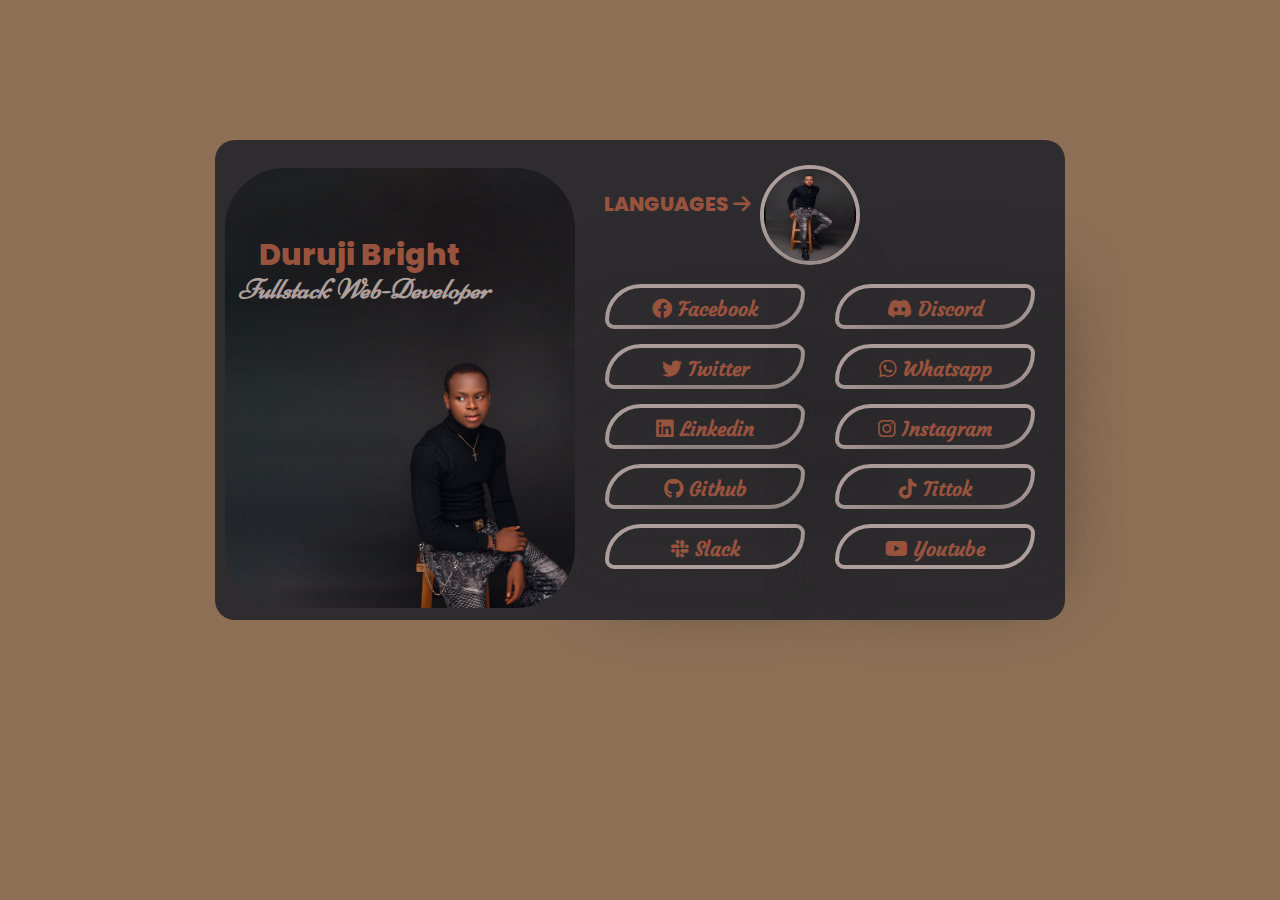
==== index.html @ e7c31bb3 "initial commit" ====
<!DOCTYPE html>
<html lang="en">
  <head>
    <meta charset="UTF-8" />
    <meta http-equiv="X-UA-Compatible" content="IE=edge" />
    <meta name="viewport" content="width=device-width, initial-scale=1.0" />
    <link rel="stylesheet" media="screen and (min-width: 1000px)" href="./desktop.css" />   <!---->
    <link
      rel="stylesheet"
      media="screen and (max-width: 999px)"
      href="./mobile1.css"
    />
    <link rel="stylesheet" href="./fontawesome-free-6.1.1-web/css/all.css" />
    <link rel="preconnect" href="https://fonts.googleapis.com" />
    <link rel="preconnect" href="https://fonts.gstatic.com" crossorigin />
    <link
      href="https://fonts.googleapis.com/css2?family=Courgette&family=Poppins:ital,wght@1,900&display=swap"
      rel="stylesheet"
    />
    <link
      href="https://fonts.googleapis.com/css2?family=Niconne&family=Poppins:ital,wght@1,900&display=swap"
      rel="stylesheet"
    />
    <title>LInks</title>
  </head>
  <body>
    <main>
      <section class="image">
        <img src="./img/SMART2.jpg" alt="" />
        <h3>
          duruji bright
        </h3>
        <h4>fullstack web-developer</h4>
      </section>

      <section class="platform">
        <img src="./img/SMART1.jpg" alt="" />
        <h3>
          languages
          <i class="fa-sharp fa-solid fa-arrow-right"></i>
        </h3>

        <div class="whole">
          <div class="one">
            <div class="links">
              <a target="_blank" href="https://www.facebook.com/bright.duruji.73/?_rdc=2&_rdr">
                <p>
                  <i class="fa-brands fa-facebook"></i>
                  facebook
                </p>
              </a>
            </div>
            <div class="links">
              <a target="_blank" href="https://twitter.com/durujibright">
                <p>
                  <i class="fa-brands fa-twitter"></i>
                  twitter
                </p>
              </a>
            </div>
            <div class="links">
              <a target="_blank" href="https://www.linkedin.com/in/durujibright/">
                <p>
                  <i class="fa-brands fa-linkedin"></i>
                  linkedin
                </p>
              </a>
            </div>
            <div class="links">
              <a target="_blank" href="https://github.com/durujibright">
                <p>
                  <i class="fa-brands fa-github"></i>
                  github
                </p>
              </a>
            </div>
            <div class="links">
              <a target="_blank" href="https://join.slack.com/t/newworkspace-uky6232/shared_invite/zt-1h5nvwura-5Uam5cIsXzIfB9V8qrYp7g">
                <p>
                  <i class="fa-brands fa-slack"></i>
                  slack
                </p>
              </a>
            </div>
          </div>

          <div class="two">
            <div class="links">
              <a target="_blank" href="#">
                <p>
                  <i class="fa-brands fa-discord"></i>
                  discord
                </p>
              </a>
            </div>
            <div  class="links">

              <a target="_blank" href="08065366609">
                <p>
                  <i class="fa-brands fa-whatsapp"></i>
                  whatsapp
                </p>
              </a>
            </div>
            <div class="links">
              <a target="_blank" href="https://www.instagram.com/durujibright/">
                <p>
                  <i class="fa-brands fa-instagram"></i>
                  instagram
                </p>
              </a>
            </div>
            <div class="links">
              <a target="_blank" href="https://www.tiktok.com/@durujibright?lang=en">
                <p>
                  <i class="fa-brands fa-tiktok"></i>
                  tittok
                </p>
              </a>
            </div>
            <div class="links">
              <a target="_blank" href="https://www.youtube.com/channel/UC59kTxROtiET5H1OdBpeBiQ">
                <p>
                  <i class="fa-brands fa-youtube"></i>
                  youtube
                </p>
              </a>
            </div>
          </div>
        </div>
      </section>
    </main>
  </body>
</html>
---- desktop.css ----
* {
  margin: 0;
  padding: 0;
  list-style: none;
  text-decoration: none;
  box-sizing: border-box;
}

body {
  background-color: #8d6f56;
  /* overflow: hidden; */
}

main {
  width: 850px;
  height: 480px;
  background-color: #2e2c2e;
  border-radius: 20px;
  margin: 140px auto;
  display: flex;
}

main section.image {
  width: 40%;
  height: 95%;
  /* margin: 15px 5px 15px 10px; */
}

main section.image img {
  width: 350px;
  height: 440px;
  margin: 28px 0px 0px 10px;
  border-radius: 60px;
  position: relative;
}

main section.image h3 {
  text-transform: capitalize;
  font-family: 'Poppins', sans-serif;
  font-size: 30px;
  font-weight: 800;
  color: #98533e;
  position: absolute;
  margin: -380px 0px 0px 44px;
  /* top: 220px;
  left: 430px; */
}

main section.image h4 {
  text-transform: capitalize;
  font-size: 28px;
  font-weight: 800;
  color: #ae9f9c;
  font-family: 'Niconne', cursive;
  font-style: italic;
  position: absolute;
  margin: -340px 0px 0px 24px;
  /* top: 258px;
  left: 400px; */
}

main section.platform {
  width: 47%;
  height: 95%;
  margin: 15px 5px 15px 25px;
}

main section.platform img {
  width: 100px;
  height: 100px;
  margin: 10px 0px 0px 180px;
  border: 4px solid #ae9f9c;
  border-radius: 60%;
}

main section.platform h3 {
  text-transform: uppercase;
  font-family: 'Poppins', sans-serif;
  font-size: 20px;
  font-weight: 800;
  color: #98533e;
  position: absolute;
  margin: -80px 0px 0px 24px;
  /* top: 200px;
  left: 755px; */
}

main section.platform .whole {
  display: flex;
}

main section.platform .links {
  border: 4px solid #ae9f9c;
  width: 200px;
  width: 200px;
  text-align: center;
  height: 45px;
  margin: 15px 5px 0px 25px;
  border-radius: 10px;
  box-shadow: #2e2c2e 10px 10px 70px 4px;
  font-family: 'Courgette', cursive;
  border-bottom-right-radius: 40px;
  border-top-left-radius: 40px;
}

main section.platform .links p {
  font-size: 20px;
  text-transform: capitalize;
  margin-top: 8px;
  color: #98533e;
  font-weight: 700;
}

main section.platform .links:hover {
  box-shadow: #7c5331 0px 19px 38px,
   #111217 0px 15px 12px;
}

main section.platform .links p:hover {
  font-size: 24px;
  font-weight: 100;
  transition: all 0.4s;
}
---- mobile1.css ----
*{
    margin: 0;
    padding: 0;
    list-style: none;
    text-decoration: none;
    box-sizing: border-box;
}

body {
  background-color: #8d6f56;
}

main {
  width: 450px;
  height: 880px;
  background-color: #2e2c2e;
  border-radius: 20px;
  margin: 140px auto;
  display: block;
}

main section.image {
  width: 100%;
  height: 45%;
}

main section.image img {
  width: 420px;
  height: 400px;
  margin: 10px 0px 0px 15px;
  border-radius: 60px;
  position: relative;
}

main section.image h3 {
  text-transform: capitalize;
  font-family: 'Poppins', sans-serif;
  font-size: 30px;
  font-weight: 800;
  color: #98533e;
  position: absolute;
  margin:  -340px 0px 0px 64px;
  /* top: 220px;
  left: 650px; */
}

main section.image h4 {
  text-transform: capitalize;
  font-size: 30px;
  font-weight: 800;
  color: #ae9f9c;
  font-family: 'Niconne', cursive;
  font-style: italic;
  position: absolute;
  margin:  -300px 0px 0px 30px;
  /* top: 260px;
  left: 620px; */
}

main section.platform {
  width: 100%;
  height: 54%;
}

main section.platform img {
  width: 100px;
  height: 100px;
  margin: 40px 0px 0px 170px;
  border: 4px solid #ae9f9c;
  border-radius: 60%;
}

main section.platform h3 {
  text-transform: uppercase;
  font-family: 'Poppins', sans-serif;
  font-size: 18px;
  font-weight: 800;
  color: #98533e;
  position: absolute;
  margin: -76px 0px 0px 30px;
  /* top: 610px;
  left: 604px; */
}

main section.platform .whole {
  display: flex;
}

main section.platform .links {
  border: 4px solid #ae9f9c;
  width: 200px;
  width: 200px;
  text-align: center;
  height: 45px;
  margin: 15px 5px 0px 15px;
  border-radius: 10px;
  box-shadow: #2e2c2e 10px 10px 70px 4px;
  font-family: 'Courgette', cursive;
  border-bottom-right-radius: 40px;
  border-top-left-radius: 40px;
}

main section.platform .links p {
  font-size: 20px;
  text-transform: capitalize;
  margin-top: 8px;
  color: #98533e;
  font-weight: 700;
}

main section.platform .links:hover {
  box-shadow: #7c5331 0px 19px 38px,
   #111217 0px 15px 12px;
}

main section.platform .links p:hover {
  font-size: 24px;
  font-weight: 100;
  transition: all 0.4s;
}
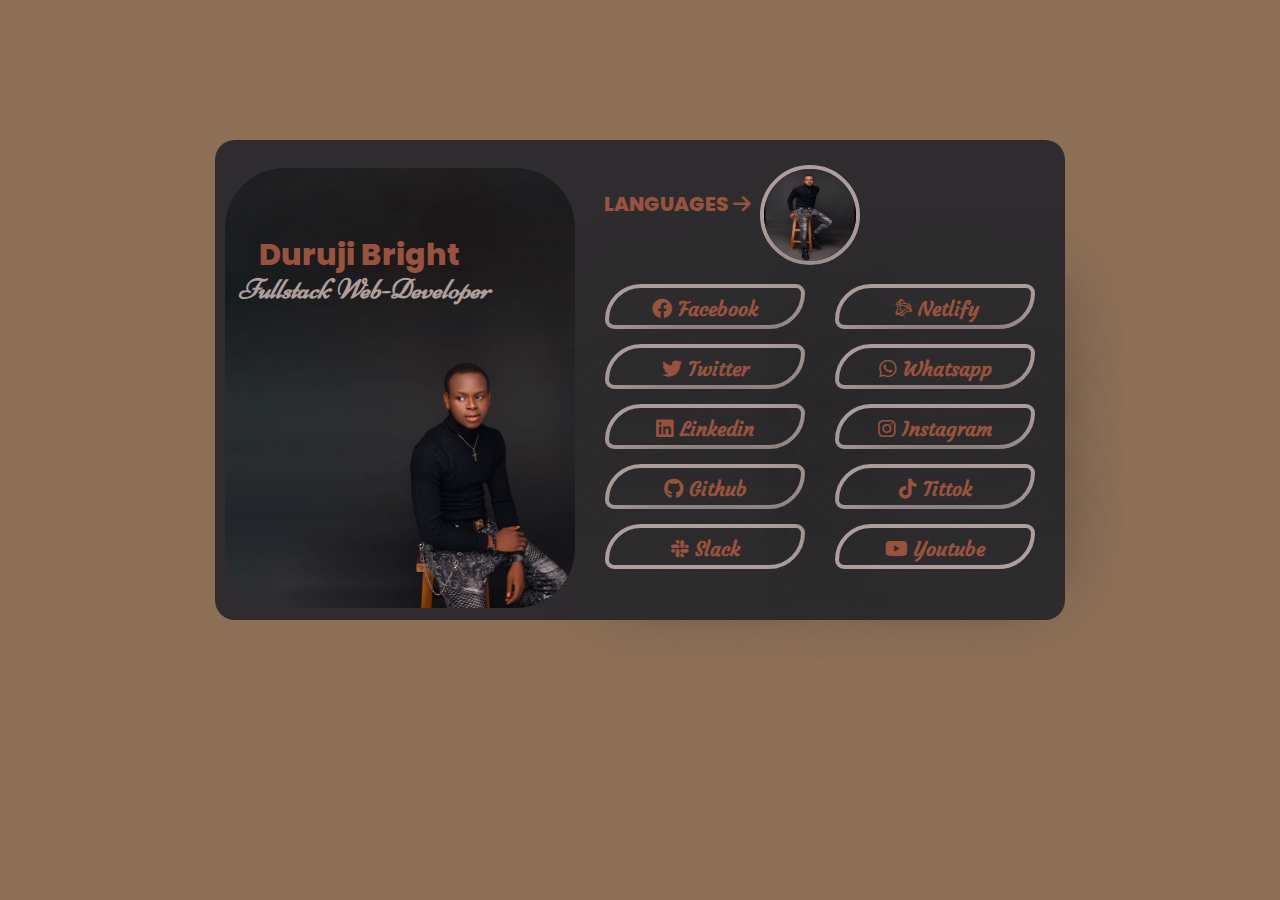
==== commit 5f6f8cf7: "initial commit" ====
--- a/index.html
+++ b/index.html
@@ -86,10 +86,10 @@
 
           <div class="two">
             <div class="links">
-              <a target="_blank" href="#">
+              <a target="_blank" href="https://app.netlify.com/teams/durujibright/overview">
                 <p>
-                  <i class="fa-brands fa-discord"></i>
-                  discord
+                  <i class="fa-brands fa-battle-net"></i>
+                 netlify
                 </p>
               </a>
             </div>
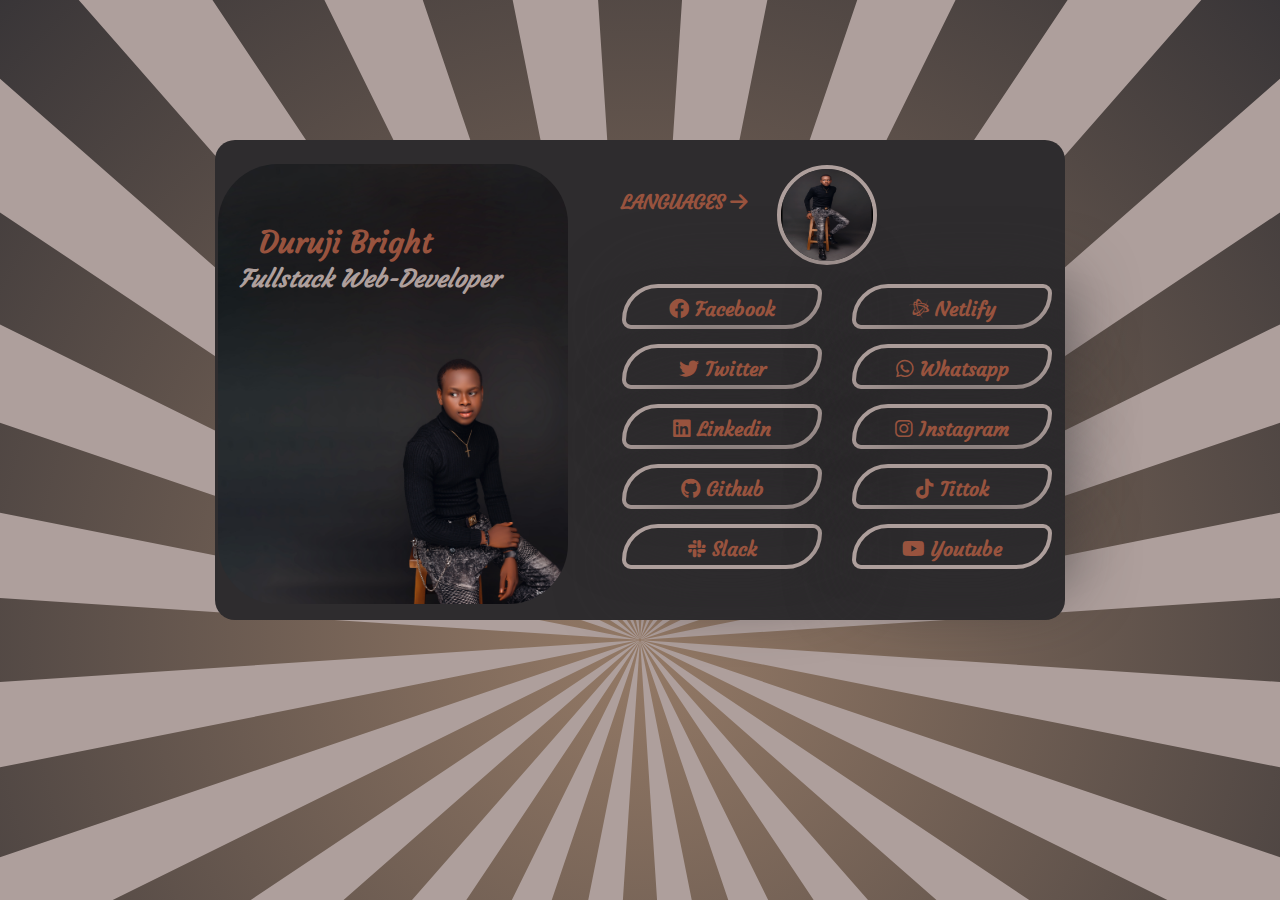
==== commit a61b1ed6: "added favicon" ====
--- a/index.html
+++ b/index.html
@@ -4,21 +4,21 @@
     <meta charset="UTF-8" />
     <meta http-equiv="X-UA-Compatible" content="IE=edge" />
     <meta name="viewport" content="width=device-width, initial-scale=1.0" />
-    <link rel="stylesheet" media="screen and (min-width: 1000px)" href="./desktop.css" />   <!---->
+    <link
+      rel="stylesheet"
+      media="screen and (min-width: 1000px)"
+      href="./desktop.css"
+    />
+    <link rel="shortcut icon" href="./img/favicon.png" type="image/x-icon" />
     <link
       rel="stylesheet"
       media="screen and (max-width: 999px)"
-      href="./mobile1.css"
+      href="./mobile.css"
     />
-    <link rel="stylesheet" href="./fontawesome-free-6.1.1-web/css/all.css" />
     <link rel="preconnect" href="https://fonts.googleapis.com" />
     <link rel="preconnect" href="https://fonts.gstatic.com" crossorigin />
     <link
-      href="https://fonts.googleapis.com/css2?family=Courgette&family=Poppins:ital,wght@1,900&display=swap"
-      rel="stylesheet"
-    />
-    <link
-      href="https://fonts.googleapis.com/css2?family=Niconne&family=Poppins:ital,wght@1,900&display=swap"
+      href="https://fonts.googleapis.com/css2?family=Courgette&family=Niconne&family=Poppins:ital,wght@1,900&display=swap"
       rel="stylesheet"
     />
     <title>LInks</title>
@@ -26,15 +26,31 @@
   <body>
     <main>
       <section class="image">
-        <img src="./img/SMART2.jpg" alt="" />
+        <img src="./img/SMART2.jpg" class="mySlides" alt="" />
+        <img src="./img/SMART1.jpg" class="mySlides" alt="" />
         <h3>
           duruji bright
+          <link
+            rel="stylesheet"
+            href="./fontawesome-free-6.1.1-web/css/all.css"
+          />
+          <link rel="preconnect" href="https://fonts.googleapis.com" />
+          <link rel="preconnect" href="https://fonts.gstatic.com" crossorigin />
+          <link
+            href="https://fonts.googleapis.com/css2?family=Courgette&family=Poppins:ital,wght@1,900&display=swap"
+            rel="stylesheet"
+          />
+          <link
+            href="https://fonts.googleapis.com/css2?family=Niconne&family=Poppins:ital,wght@1,900&display=swap"
+            rel="stylesheet"
+          />
         </h3>
         <h4>fullstack web-developer</h4>
       </section>
 
       <section class="platform">
         <img src="./img/SMART1.jpg" alt="" />
+
         <h3>
           languages
           <i class="fa-sharp fa-solid fa-arrow-right"></i>
@@ -43,7 +59,10 @@
         <div class="whole">
           <div class="one">
             <div class="links">
-              <a target="_blank" href="https://www.facebook.com/bright.duruji.73/?_rdc=2&_rdr">
+              <a
+                target="_blank"
+                href="https://www.facebook.com/bright.duruji.73/?_rdc=2&_rdr"
+              >
                 <p>
                   <i class="fa-brands fa-facebook"></i>
                   facebook
@@ -59,7 +78,10 @@
               </a>
             </div>
             <div class="links">
-              <a target="_blank" href="https://www.linkedin.com/in/durujibright/">
+              <a
+                target="_blank"
+                href="https://www.linkedin.com/in/durujibright/"
+              >
                 <p>
                   <i class="fa-brands fa-linkedin"></i>
                   linkedin
@@ -75,7 +97,10 @@
               </a>
             </div>
             <div class="links">
-              <a target="_blank" href="https://join.slack.com/t/newworkspace-uky6232/shared_invite/zt-1h5nvwura-5Uam5cIsXzIfB9V8qrYp7g">
+              <a
+                target="_blank"
+                href="https://join.slack.com/t/newworkspace-uky6232/shared_invite/zt-1h5nvwura-5Uam5cIsXzIfB9V8qrYp7g"
+              >
                 <p>
                   <i class="fa-brands fa-slack"></i>
                   slack
@@ -86,15 +111,17 @@
 
           <div class="two">
             <div class="links">
-              <a target="_blank" href="https://app.netlify.com/teams/durujibright/overview">
+              <a
+                target="_blank"
+                href="https://app.netlify.com/teams/durujibright/overview"
+              >
                 <p>
                   <i class="fa-brands fa-battle-net"></i>
-                 netlify
+                  netlify
                 </p>
               </a>
             </div>
-            <div  class="links">
-
+            <div class="links">
               <a target="_blank" href="08065366609">
                 <p>
                   <i class="fa-brands fa-whatsapp"></i>
@@ -111,7 +138,10 @@
               </a>
             </div>
             <div class="links">
-              <a target="_blank" href="https://www.tiktok.com/@durujibright?lang=en">
+              <a
+                target="_blank"
+                href="https://www.tiktok.com/@durujibright?lang=en"
+              >
                 <p>
                   <i class="fa-brands fa-tiktok"></i>
                   tittok
@@ -119,7 +149,10 @@
               </a>
             </div>
             <div class="links">
-              <a target="_blank" href="https://www.youtube.com/channel/UC59kTxROtiET5H1OdBpeBiQ">
+              <a
+                target="_blank"
+                href="https://www.youtube.com/channel/UC59kTxROtiET5H1OdBpeBiQ"
+              >
                 <p>
                   <i class="fa-brands fa-youtube"></i>
                   youtube
@@ -130,5 +163,7 @@
         </div>
       </section>
     </main>
+
+    <script src="./script.js"></script>
   </body>
 </html>
--- a/desktop.css
+++ b/desktop.css
@@ -8,6 +8,9 @@
 
 body {
   background-color: #8d6f56;
+  background-image: url("data:image/svg+xml,%3Csvg xmlns='http://www.w3.org/2000/svg' width='100%25' height='100%25' viewBox='0 0 800 800'%3E%3Cdefs%3E%3CradialGradient id='a' cx='400' cy='400' r='0%25' gradientUnits='userSpaceOnUse'%3E%3Cstop offset='0' stop-color='%238D6F56'/%3E%3Cstop offset='1' stop-color='%23AE9F9C'/%3E%3C/radialGradient%3E%3CradialGradient id='b' cx='400' cy='400' r='73.4%25' gradientUnits='userSpaceOnUse'%3E%3Cstop offset='0' stop-color='%238D6F56'/%3E%3Cstop offset='1' stop-color='%23111217'/%3E%3C/radialGradient%3E%3C/defs%3E%3Crect fill='url(%23a)' width='800' height='800'/%3E%3Cg fill-opacity='0.77'%3E%3Cpath fill='url(%23b)' d='M998.7 439.2c1.7-26.5 1.7-52.7 0.1-78.5L401 399.9c0 0 0-0.1 0-0.1l587.6-116.9c-5.1-25.9-11.9-51.2-20.3-75.8L400.9 399.7c0 0 0-0.1 0-0.1l537.3-265c-11.6-23.5-24.8-46.2-39.3-67.9L400.8 399.5c0 0 0-0.1-0.1-0.1l450.4-395c-17.3-19.7-35.8-38.2-55.5-55.5l-395 450.4c0 0-0.1 0-0.1-0.1L733.4-99c-21.7-14.5-44.4-27.6-68-39.3l-265 537.4c0 0-0.1 0-0.1 0l192.6-567.4c-24.6-8.3-49.9-15.1-75.8-20.2L400.2 399c0 0-0.1 0-0.1 0l39.2-597.7c-26.5-1.7-52.7-1.7-78.5-0.1L399.9 399c0 0-0.1 0-0.1 0L282.9-188.6c-25.9 5.1-51.2 11.9-75.8 20.3l192.6 567.4c0 0-0.1 0-0.1 0l-265-537.3c-23.5 11.6-46.2 24.8-67.9 39.3l332.8 498.1c0 0-0.1 0-0.1 0.1L4.4-51.1C-15.3-33.9-33.8-15.3-51.1 4.4l450.4 395c0 0 0 0.1-0.1 0.1L-99 66.6c-14.5 21.7-27.6 44.4-39.3 68l537.4 265c0 0 0 0.1 0 0.1l-567.4-192.6c-8.3 24.6-15.1 49.9-20.2 75.8L399 399.8c0 0 0 0.1 0 0.1l-597.7-39.2c-1.7 26.5-1.7 52.7-0.1 78.5L399 400.1c0 0 0 0.1 0 0.1l-587.6 116.9c5.1 25.9 11.9 51.2 20.3 75.8l567.4-192.6c0 0 0 0.1 0 0.1l-537.3 265c11.6 23.5 24.8 46.2 39.3 67.9l498.1-332.8c0 0 0 0.1 0.1 0.1l-450.4 395c17.3 19.7 35.8 38.2 55.5 55.5l395-450.4c0 0 0.1 0 0.1 0.1L66.6 899c21.7 14.5 44.4 27.6 68 39.3l265-537.4c0 0 0.1 0 0.1 0L207.1 968.3c24.6 8.3 49.9 15.1 75.8 20.2L399.8 401c0 0 0.1 0 0.1 0l-39.2 597.7c26.5 1.7 52.7 1.7 78.5 0.1L400.1 401c0 0 0.1 0 0.1 0l116.9 587.6c25.9-5.1 51.2-11.9 75.8-20.3L400.3 400.9c0 0 0.1 0 0.1 0l265 537.3c23.5-11.6 46.2-24.8 67.9-39.3L400.5 400.8c0 0 0.1 0 0.1-0.1l395 450.4c19.7-17.3 38.2-35.8 55.5-55.5l-450.4-395c0 0 0-0.1 0.1-0.1L899 733.4c14.5-21.7 27.6-44.4 39.3-68l-537.4-265c0 0 0-0.1 0-0.1l567.4 192.6c8.3-24.6 15.1-49.9 20.2-75.8L401 400.2c0 0 0-0.1 0-0.1L998.7 439.2z'/%3E%3C/g%3E%3C/svg%3E");
+  background-attachment: fixed;
+  background-size: cover;
   /* overflow: hidden; */
 }
 
@@ -21,22 +24,23 @@
 }
 
 main section.image {
-  width: 40%;
-  height: 95%;
+  width: 42%;
+  height: 100%;
   /* margin: 15px 5px 15px 10px; */
 }
 
-main section.image img {
+main section.image .mySlides {
   width: 350px;
   height: 440px;
-  margin: 28px 0px 0px 10px;
+  margin: 24px 0px 0px 3px;
   border-radius: 60px;
+  /* display: none; */
   position: relative;
 }
 
 main section.image h3 {
   text-transform: capitalize;
-  font-family: 'Poppins', sans-serif;
+  font-family: 'Courgette', cursive;
   font-size: 30px;
   font-weight: 800;
   color: #98533e;
@@ -48,10 +52,10 @@
 
 main section.image h4 {
   text-transform: capitalize;
-  font-size: 28px;
+  font-size: 24px;
   font-weight: 800;
   color: #ae9f9c;
-  font-family: 'Niconne', cursive;
+  font-family: 'Courgette', cursive;
   font-style: italic;
   position: absolute;
   margin: -340px 0px 0px 24px;
@@ -75,7 +79,7 @@
 
 main section.platform h3 {
   text-transform: uppercase;
-  font-family: 'Poppins', sans-serif;
+  font-family: 'Courgette', cursive;
   font-size: 20px;
   font-weight: 800;
   color: #98533e;
@@ -112,8 +116,7 @@
 }
 
 main section.platform .links:hover {
-  box-shadow: #7c5331 0px 19px 38px,
-   #111217 0px 15px 12px;
+  box-shadow: #7c5331 0px 19px 38px, #111217 0px 15px 12px;
 }
 
 main section.platform .links p:hover {
--- a/mobile.css
+++ b/mobile.css
@@ -0,0 +1,119 @@
+* {
+  margin: 0;
+  padding: 0;
+  list-style: none;
+  text-decoration: none;
+  box-sizing: border-box;
+}
+
+body {
+  background-color: #8d6f56;
+}
+
+main {
+  width: 450px;
+  height: 880px;
+  background-color: #2e2c2e;
+  border-radius: 20px;
+  margin: 140px auto;
+  display: block;
+}
+
+main section.image {
+  width: 100%;
+  height: 45%;
+}
+
+main section.image img {
+  width: 420px;
+  height: 400px;
+  margin: 10px 0px 0px 15px;
+  border-radius: 60px;
+  position: relative;
+}
+
+main section.image h3 {
+  text-transform: capitalize;
+  font-family: 'Courgette', cursive;
+  font-size: 30px;
+  font-weight: 800;
+  color: #98533e;
+  position: absolute;
+  margin: -340px 0px 0px 64px;
+  /* top: 220px;
+  left: 650px; */
+}
+
+main section.image h4 {
+  text-transform: capitalize;
+  font-size: 30px;
+  font-weight: 800;
+  color: #ae9f9c;
+  font-family: 'Courgette', cursive;
+  font-style: italic;
+  position: absolute;
+  margin: -300px 0px 0px 30px;
+  /* top: 260px;
+  left: 620px; */
+}
+
+main section.platform {
+  width: 100%;
+  height: 54%;
+}
+
+main section.platform img {
+  width: 100px;
+  height: 100px;
+  margin: 40px 0px 0px 170px;
+  border: 4px solid #ae9f9c;
+  border-radius: 60%;
+}
+
+main section.platform h3 {
+  text-transform: uppercase;
+  font-family: 'Courgette', cursive;
+  font-size: 18px;
+  font-weight: 800;
+  color: #98533e;
+  position: absolute;
+  margin: -76px 0px 0px 30px;
+  /* top: 610px;
+  left: 604px; */
+}
+
+main section.platform .whole {
+  display: flex;
+}
+
+main section.platform .links {
+  border: 4px solid #ae9f9c;
+  width: 200px;
+  width: 200px;
+  text-align: center;
+  height: 45px;
+  margin: 15px 5px 0px 15px;
+  border-radius: 10px;
+  box-shadow: #2e2c2e 10px 10px 70px 4px;
+  font-family: 'Courgette', cursive;
+  border-bottom-right-radius: 40px;
+  border-top-left-radius: 40px;
+}
+
+main section.platform .links p {
+  font-size: 20px;
+  text-transform: capitalize;
+  margin-top: 8px;
+  color: #98533e;
+  font-weight: 700;
+}
+
+main section.platform .links:hover {
+  box-shadow: #7c5331 0px 19px 38px, #111217 0px 15px 12px;
+}
+
+main section.platform .links p:hover {
+  font-size: 24px;
+  font-weight: 100;
+  transition: all 0.4s;
+}
